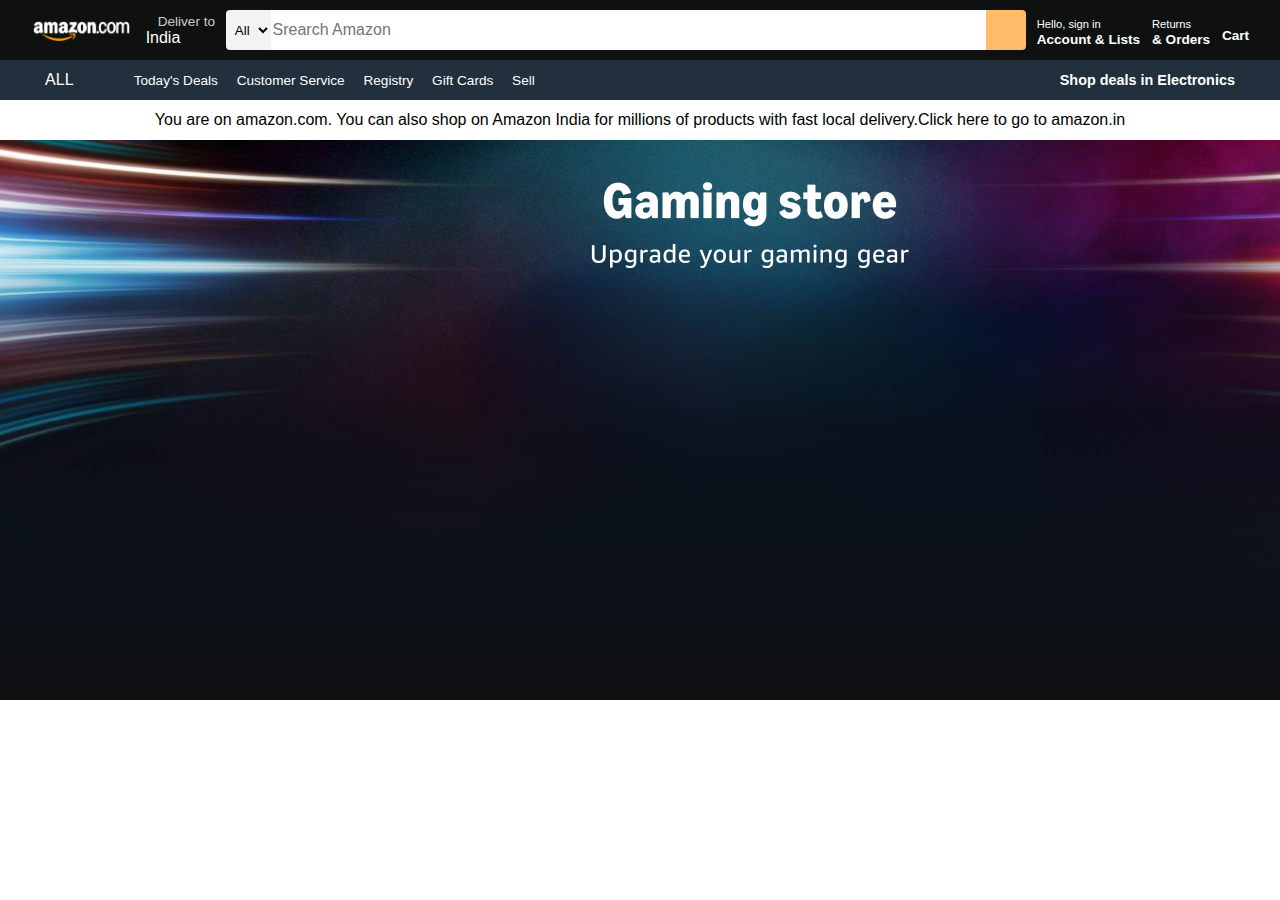
==== Amazon-Clone/index.html @ 32eefaf7 "Added Amazon Clone Project"" ====
<!DOCTYPE html>
<html lang="en">
<head>
    <meta charset="UTF-8">
    <meta name="viewport" content="width=device-width, initial-scale=1.0">
    <title>Amazon</title>
    <link rel="stylesheet" href="style.css">
    <link rel="stylesheet" href="https://cdnjs.cloudflare.com/ajax/libs/font-awesome/6.6.0/css/all.min.css" integrity="sha512-Kc323vGBEqzTmouAECnVceyQqyqdsSiqLQISBL29aUW4U/M7pSPA/gEUZQqv1cwx4OnYxTxve5UMg5GT6L4JJg==" crossorigin="anonymous" referrerpolicy="no-referrer" />
</head>
<body>
   <header>
    <div class="navbar">
        <!-- Top Navbar -->
        <div class="nav-logo border">
            <div class="logo"></div>
        </div>
        
        <div class="nav-address border">
            <p class="add-first">Deliver to</p>
            <div class="add-icon">
                <i class="fa-solid fa-location-dot"></i>
                <p class="add-second">India</p>
            </div>
        </div>
       
        <div class="nav-search">
            <select class="search-select">
                <option>All</option>
            </select>
            <input placeholder="Srearch Amazon" class="search-input">
            <div class="search-icon">
                <i class="fa-solid fa-magnifying-glass"></i>
            </div>
        </div>
       
        <div class="nav-signin border">
            <p><span>Hello, sign in</span></p>
            <p class="nav-second">Account & Lists</p>
         </div>
        
         <div class="nav-return border">
            <p><span>Returns</span></p>
            <p class="nav-second">& Orders</p>
         </div>

         <div class="nav-cart border">
            <i class="fa-solid fa-cart-shopping"></i>
            Cart
         </div>
     </div>

     <!-- Second Panel -->
    </div>
    <div class="panel">
        <div class="panel-all">
            <i class="fa-solid fa-bars"></i>
            ALL
        </div>
        
        <div class="panel-options">
            <p>Today's Deals</p>
            <p>Customer Service</p>
            <p>Registry</p>
            <p>Gift Cards</p>
            <p>Sell</p>
        </div>
        
        <div class="panel-deals">
            Shop deals in Electronics
        </div>
    </header>
    <div class="hero-section">
        <div class="hero-msg">
            <p>You are on amazon.com. You can also shop on Amazon India for millions of products with fast local delivery.<a>Click here to go to amazon.in</a></p>
        </div>
    </div>
</body>
</html>
---- Amazon-Clone/style.css ----
* {
    margin: 0;
    
    box-sizing: border-box; 
    font-family: Arial;
}
.navbar {
    height: 60px;
    background-color: #0f1111;
    color: white;
    display: flex;
    align-items: center; 
    justify-content: space-evenly;
    padding: 0 20px;
}

/* Top Navbar */
/** box1**/
.nav-logo {
    display: flex;
    
}
.logo {
    background-image: url("amazon_logo.png");
    background-size: contain; 
    background-repeat: no-repeat;
    background-position: center;
    height: 50px;
    width: 100px; 
}
.border {
    border: 1.5px solid transparent;
}
.border:hover {
    border: 1.5px solid white;
}

/** box2**/
.add-first {
    color: #cccccc;
    font-size: 0.85rem;
    white-space: nowrap ;
    margin-left: 15px;
}
.add-second {
    font-size: 1rem;
    margin-left: 3px;
}
.add-icon {
    display: flex;
    align-items: center;
}

/** box3**/
.nav-search {
    display: flex;
    justify-content: space-evenly;
    width: 800px;
    height: 40px;
    border-radius: 4px;
}
.search-select {
    background-color: #f3f3f3;
    width: 50px;
    text-align: center;
    border-top-left-radius: 4px;
    border-bottom-left-radius: 4px;
    border: none;
}
.search-input {
    width: 100%;
    font-size: 1rem;
    border: none;
}
.search-icon {
    width: 45px;
    display: flex;
    justify-content: center;
    align-items: center;
    font-size: 1.2rem;
    background-color: #febd68;
    border-top-right-radius: 4px;
    border-bottom-right-radius: 4px;
    color: #0f1111;
}
.nav-search:hover {
    border: 2px solid orange;
}

/** box4**/
span {
    font-size: 0.7rem;

}
.nav-second {
    font-size: 0.85rem;
    font-weight: 700;
}

/** box6**/
.nav-cart i{
    font-size: 30px;
}
.nav-cart {
    font-size: 0.85rem;
    font-weight: 700;
}

/* Second Panel */
.panel {
    height: 40px;
    background-color: #222f3d;
    display: flex;
    color: white;
    align-items: center;
    justify-content: space-evenly;
}
.panel-options p {
    display: inline;
    margin-left: 15px;
}
.panel-options {
    width: 70%;
    font-size: 0.85rem;
}
.panel-deals {
    font-size: 0.9rem;
    font-weight: 700;
}

/*Hero Section*/
.hero-section {
    background-image: url("hero_image.jpg");
    background-size: cover;
    height: 600px;
}
.hero-msg {
    background-color: white;
    color: back;
    height: 40px;
    display: flex;
    align-items: center;
    justify-content: center;
    
}
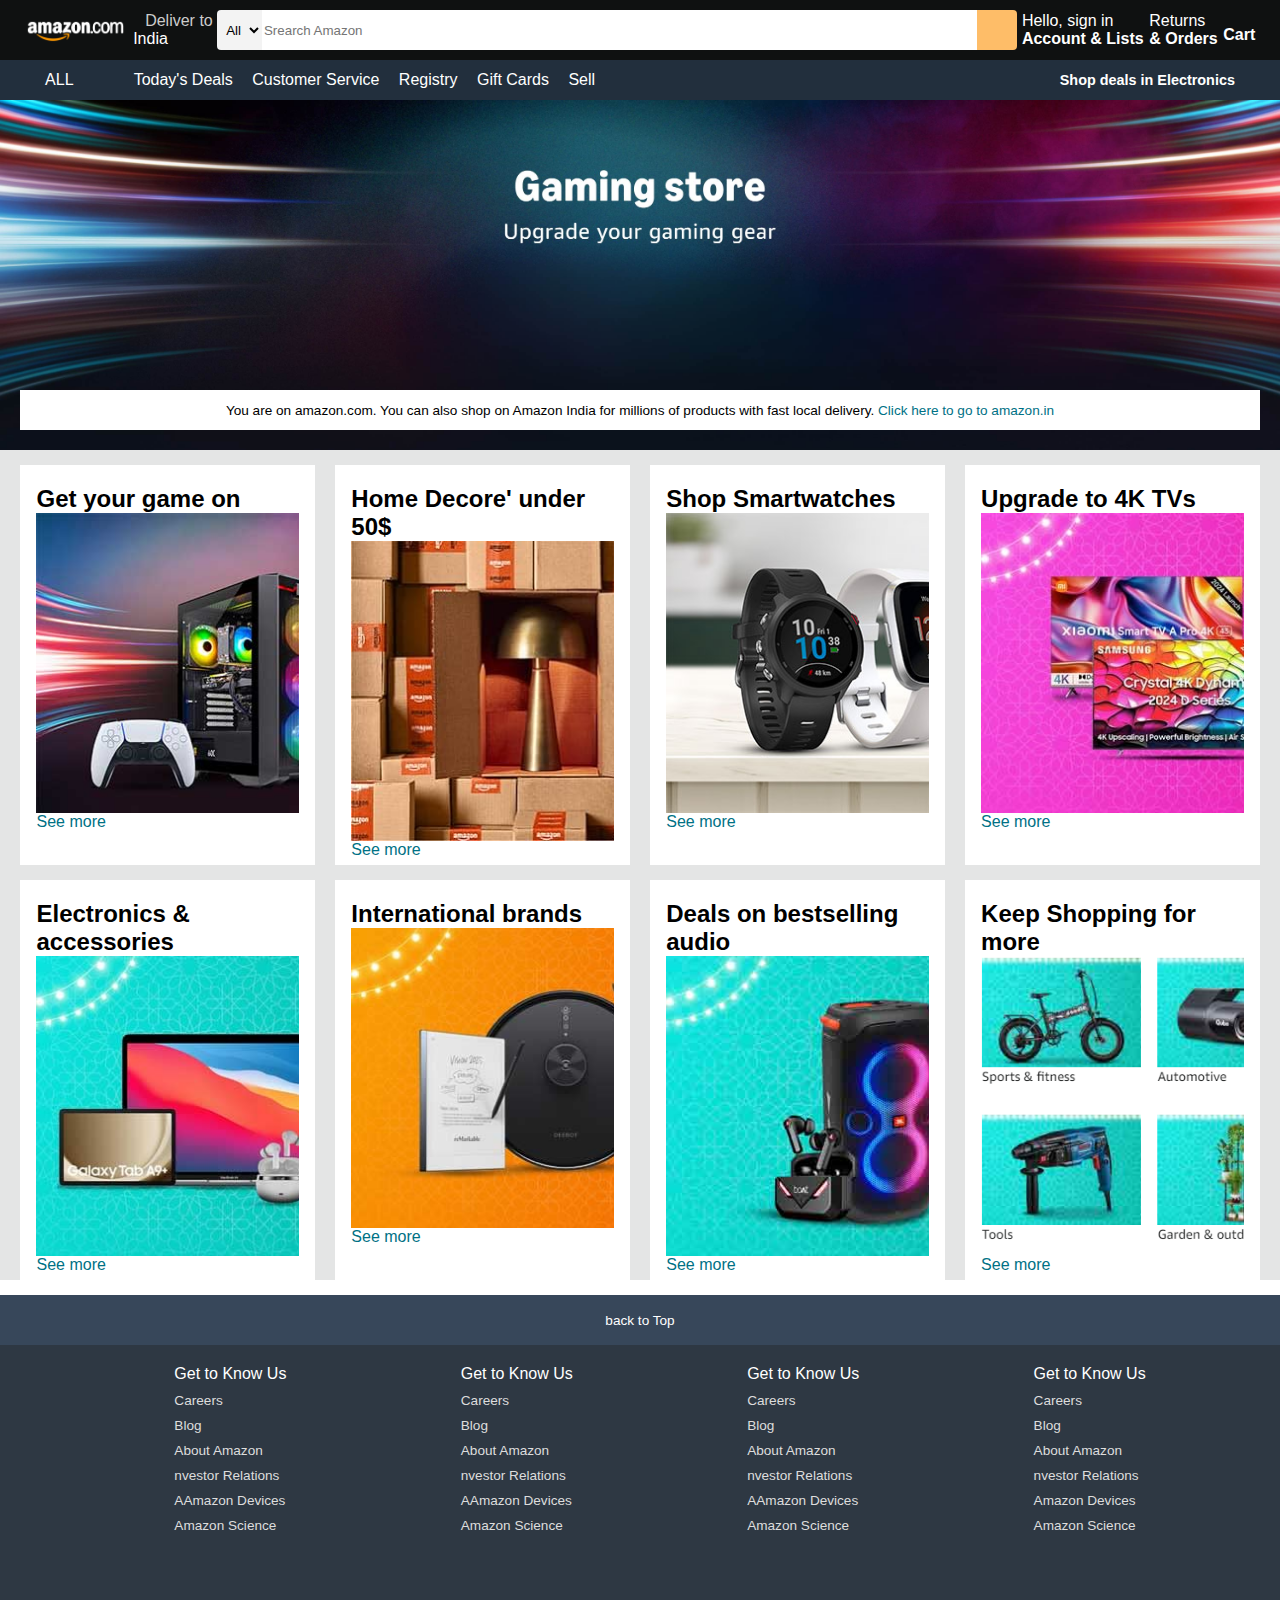
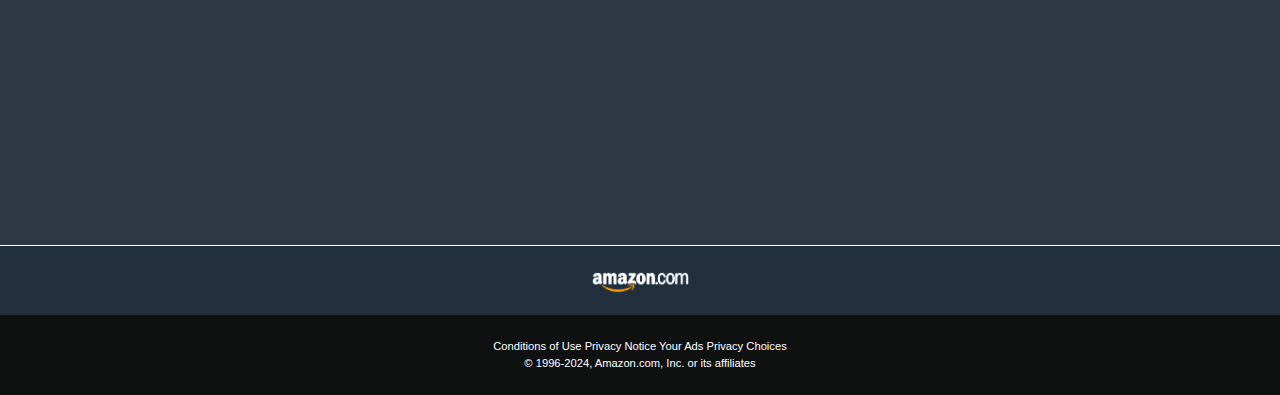
==== commit c7b9aa32: "Updated Code" ====
--- a/Amazon-Clone/index.html
+++ b/Amazon-Clone/index.html
@@ -10,7 +10,7 @@
 <body>
    <header>
     <div class="navbar">
-        <!-- Top Navbar -->
+<!-- Top Navbar -->
         <div class="nav-logo border">
             <div class="logo"></div>
         </div>
@@ -49,7 +49,7 @@
          </div>
      </div>
 
-     <!-- Second Panel -->
+<!-- Second Panel -->
     </div>
     <div class="panel">
         <div class="panel-all">
@@ -71,8 +71,126 @@
     </header>
     <div class="hero-section">
         <div class="hero-msg">
-            <p>You are on amazon.com. You can also shop on Amazon India for millions of products with fast local delivery.<a>Click here to go to amazon.in</a></p>
+            <p>You are on amazon.com. You can also shop on Amazon India for millions of products with fast local delivery. <a>Click here to go to amazon.in</a></p>
         </div>
     </div>
+
+<!-- Shop Section -->
+    <div class="shop-section">
+        <div class="box">
+            <div class="box-content">
+                <h2>Get your game on</h2>
+                <div class="box-img" style="background-image: url('box1_img.jpg');"></div>
+                <p>See more</p>
+            </div>
+        </div>
+        <div class="box">
+            <div class="box-content">
+               <h2>Home Decore' under 50$</h2>
+               <div class="box-img" style="background-image: url('Box2_img.jpg');"></div>
+               <p>See more</p>
+            </div>
+        </div>
+        <div class="box">
+            <div class="box-content">
+                <h2>Shop Smartwatches</h2>
+                <div class="box-img" style="background-image: url('box3_img.jpg');"></div>
+                <p>See more</p>
+            </div>
+        </div>
+        <div class="box">
+            <div class="box-content">
+                <h2>Upgrade to 4K TVs</h2>
+                <div class="box-img" style="background-image: url('box4_img.jpg');"></div>
+                <p>See more</p>
+            </div>
+        </div>
+        <div class="box">
+            <div class="box-content">
+               <h2>Electronics & accessories</h2>
+               <div class="box-img" style="background-image: url('box5_img.jpg');"></div>
+               <p>See more</p>
+           </div>
+        </div>
+        <div class="box">
+            <div class="box-content">
+               <h2>International brands</h2>
+               <div class="box-img" style="background-image: url('box6_img.jpg');"></div>
+               <p>See more</p>
+           </div>
+        </div>
+        <div class="box">
+            <div class="box-content">
+               <h2>Deals on bestselling audio</h2>
+               <div class="box-img" style="background-image: url('box7_img.jpg');"></div>
+               <p>See more</p>
+           </div>
+        </div>
+        <div class="box">
+            <div class="box-content">
+               <h2>Keep Shopping for more</h2>
+               <div class="box-img" style="background-image: url('box8_img.png');"></div>
+               <p>See more</p>
+           </div>
+        </div>
+    </div>
+    <footer>
+        <div class="foot-panel1">
+            back to Top
+        </div>
+        <div class="foot-panel2">
+            <ul>
+                <p>Get to Know Us</p>
+                <a>Careers</a>
+                <a>Blog</a>   
+                <a>About Amazon</a>   
+                <a>nvestor Relations</a>   
+                <a>AAmazon Devices</a>   
+                <a>Amazon Science</a> 
+            </ul>
+            <ul>
+                <p>Get to Know Us</p>
+                <a>Careers</a>
+                <a>Blog</a>   
+                <a>About Amazon</a>   
+                <a>nvestor Relations</a>   
+                <a>AAmazon Devices</a>   
+                <a>Amazon Science</a> 
+            </ul>
+            <ul>
+                <p>Get to Know Us</p>
+                <a>Careers</a>
+                <a>Blog</a>   
+                <a>About Amazon</a>   
+                <a>nvestor Relations</a>   
+                <a>AAmazon Devices</a>   
+                <a>Amazon Science</a> 
+            </ul>
+            <ul>
+                <p>Get to Know Us</p>
+                <a>Careers</a>
+                <a>Blog</a>   
+                <a>About Amazon</a>   
+                <a>nvestor Relations</a>   
+                <a>Amazon Devices</a>   
+                <a>Amazon Science</a> 
+            </ul>
+        </div>
+        <div class="foot-panel3">
+            <div class="logo">
+
+            </div>
+        </div>
+        <div class="foot-panel4">
+            <div class="pages">
+                <a>Conditions of Use</a>
+                <a>Privacy Notice</a>
+                <a>Your Ads Privacy Choices</a>
+            </div>
+            <div class="copyright">
+                © 1996-2024, Amazon.com, Inc. or its affiliates
+            </div>
+        </div>
+    </footer>
 </body>
 </html>--- a/Amazon-Clone/style.css
+++ b/Amazon-Clone/style.css
@@ -38,12 +38,12 @@
 /** box2**/
 .add-first {
     color: #cccccc;
-    font-size: 0.85rem;
+    font-size: 0.85rm;
     white-space: nowrap ;
     margin-left: 15px;
 }
 .add-second {
-    font-size: 1rem;
+    font-size: 1rm;
     margin-left: 3px;
 }
 .add-icon {
@@ -69,7 +69,7 @@
 }
 .search-input {
     width: 100%;
-    font-size: 1rem;
+    font-size: 1rm;
     border: none;
 }
 .search-icon {
@@ -77,7 +77,7 @@
     display: flex;
     justify-content: center;
     align-items: center;
-    font-size: 1.2rem;
+    font-size: 1.2rm;
     background-color: #febd68;
     border-top-right-radius: 4px;
     border-bottom-right-radius: 4px;
@@ -89,11 +89,11 @@
 
 /** box4**/
 span {
-    font-size: 0.7rem;
+    font-size: 0.7rm;
 
 }
 .nav-second {
-    font-size: 0.85rem;
+    font-size: 0.85rm;
     font-weight: 700;
 }
 
@@ -102,7 +102,7 @@
     font-size: 30px;
 }
 .nav-cart {
-    font-size: 0.85rem;
+    font-size: 0.85rm;
     font-weight: 700;
 }
 
@@ -121,7 +121,7 @@
 }
 .panel-options {
     width: 70%;
-    font-size: 0.85rem;
+    font-size: 0.85rm;
 }
 .panel-deals {
     font-size: 0.9rem;
@@ -132,7 +132,11 @@
 .hero-section {
     background-image: url("hero_image.jpg");
     background-size: cover;
-    height: 600px;
+    height: 350px;
+    display: flex;
+    justify-content: center;
+    align-items: flex-end;
+    
 }
 .hero-msg {
     background-color: white;
@@ -141,5 +145,99 @@
     display: flex;
     align-items: center;
     justify-content: center;
-    
-}+    font-size: 0.85rem;
+    width: 100%;
+    margin: 20px;
+}
+.hero-msg a {
+    color: #007185;
+}
+/* Shop-Section */
+.shop-section {
+    display: flex;
+    flex-wrap: wrap;
+    justify-content: space-evenly;
+    background-color: #e4e5e5;
+}
+.box {
+    height: 400px;
+    width: 23%;
+    background-color: white;
+    padding: 20px 0px 15px;
+    margin-top: 15px;
+}
+.box-img {
+    height: 300px;
+    background-size: cover;
+    background-repeat: no-repeat;
+}
+.box-content {
+    margin-left: 1rem;
+    margin-right: 1rem; 
+}
+.box-content p{
+    color: #007185;
+}
+
+/*Footer*/
+footer {
+    margin-top: 15px;
+}
+.foot-panel1 {
+    background-color: #37475a;
+    color: white;
+    height: 50px;
+    display: flex;
+    justify-content: center;
+    align-items: center;
+    font-size: 0.85rem;
+}
+.foot-panel2 {
+    background-color: #2e3843;
+    color: white;
+    height: 500px;
+    display: flex;
+    justify-content: space-evenly;
+}
+ul {
+    margin-top: 20px;
+}
+ul a {
+    display: block;
+    font-size: 0.85rem;
+    margin-top: 10px;
+    color: #dddddd
+}
+.foot-panel3 {
+    background-color: #222f3d;
+    color: white;
+    border-top: 0.5px solid white;
+    height: 70px;
+    display: flex;
+    justify-content: center;
+    align-items: center;
+
+}
+.logo {
+    background-image: url("amazon_logo.png");
+    background-size: contain; 
+    background-repeat: no-repeat;
+    background-position: center;
+    height: 50px;
+    width: 100px; 
+}
+.foot-panel4 {
+    background-color: #0f1111;
+    color: white;
+    height: 80px;
+    padding: 25px;
+    font-size: 0.7rem;
+    text-align: center;
+}
+.pages {
+    font-size: 0.7rem;
+}
+.copyright {
+    padding: 5px;
+    
+}
